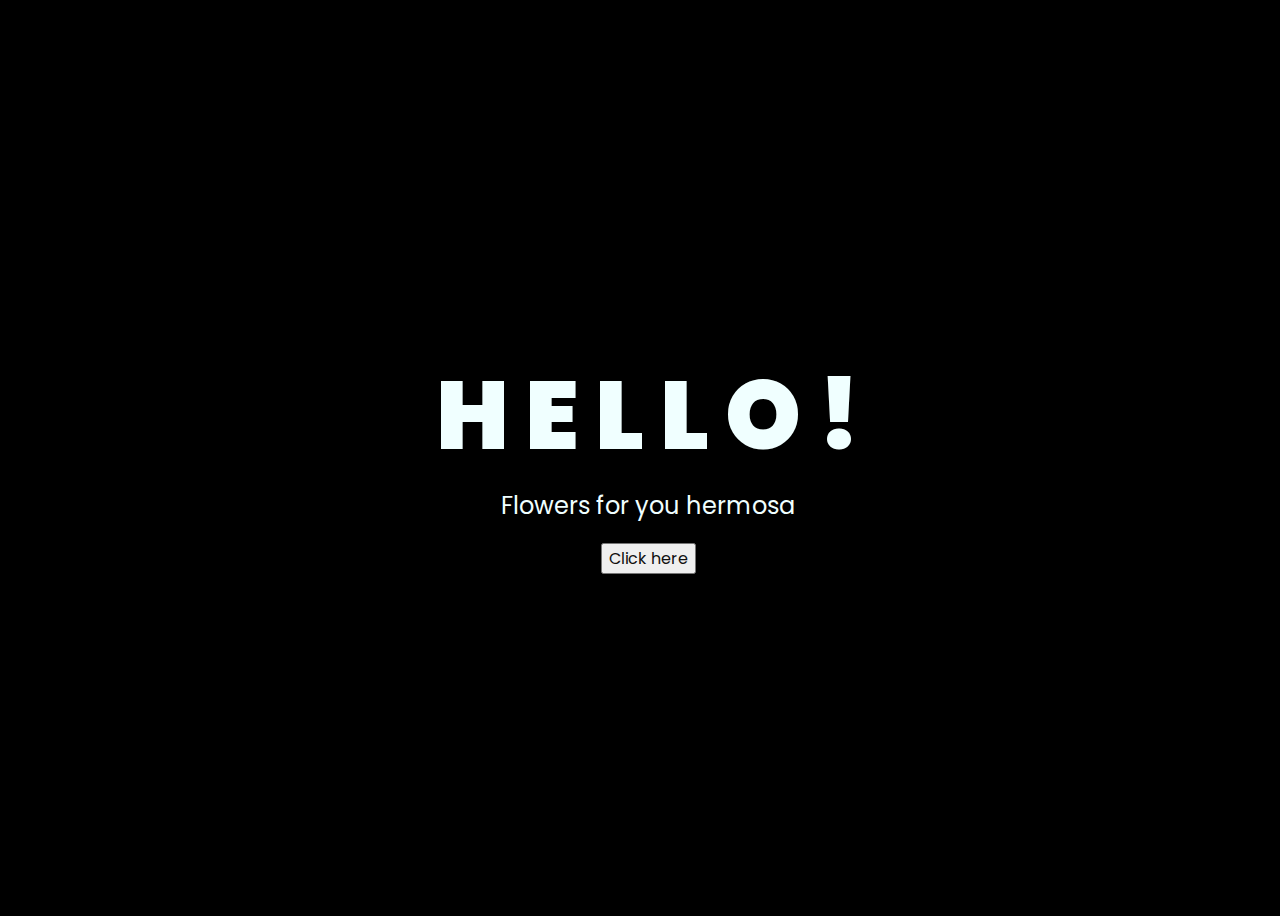
==== index.html @ 17073278 "Initial commit" ====
<!DOCTYPE html>
<html lang="en">
<head>
    <meta charset="UTF-8">
    <meta http-equiv="X-UA-Compatible" content="IE=edge">
    <meta name="viewport" content="width=device-width, initial-scale=1.0">
    <link rel="stylesheet" href="css/style.css">
    <link rel="icon" href="img/flowers.png" type="image/x-icon">
    <title>Flowers</title>
</head>
<body>
    <div class="greetings">
        <span>H</span>
        <span>E</span>
        <span>L</span>
        <span>L</span>
        <span>O</span>
        <span>!</span>
    </div>
    <div class="description">
        <span>Flowers for you hermosa</span>
    </div>
    <div class="button">
        <button>
            <a href="flower.html">Click here</a>
        </button>
        
    </div>
</body>
</html>
---- css/style.css ----
@import url('https://fonts.googleapis.com/css2?family=Poppins:ital,wght@0,500;1,900&display=swap');
*{
    font-family: 'Poppins',cursive;
}
body{
    color: azure;
    width: 100%;
    height: 100vh;
    display: flex;
    flex-direction: column;
    align-items: center;
    justify-content: center;
    background-color: black;
}
.greetings{
    font-size: 6rem;
    font-weight: 900;
}
.greetings > span{
    animation: glow 2.5s ease-in-out infinite;
}
@keyframes glow{
    0%, 100%{
        color: #fff;
        text-shadow: 0 0 12px #39c6d6, 0 0 50px #39c6d6, 0 0 100px #39c6d6;
    }
    10%, 90%{
        color: #111;
        text-shadow: none;
    }
}
.greetings > span:nth-child(2){
    animation-delay: .2s ;
}
.greetings > span:nth-child(3){
    animation-delay: .4s ;
}
.greetings > span:nth-child(4){
    animation-delay: .6s;
}
.greetings > span:nth-child(5){
    animation-delay: .8s;
}
.greetings > span:nth-child(6){
    animation-delay: 1s;
}

.description{
    font-size: 1.5rem;
    margin-bottom: 20px;
}

.button a{
    text-decoration: none;
    font-size: 1rem;
    color: #111;
}

@media screen and (max-width:574px){
    .greetings{
        display: block;
        font-size: 3rem;
        font-weight: 500;
        text-align: center;
    }
    .description{
        font-size: 1rem;
    }
    
    .button a{
        font-size: .5rem;
    }
}
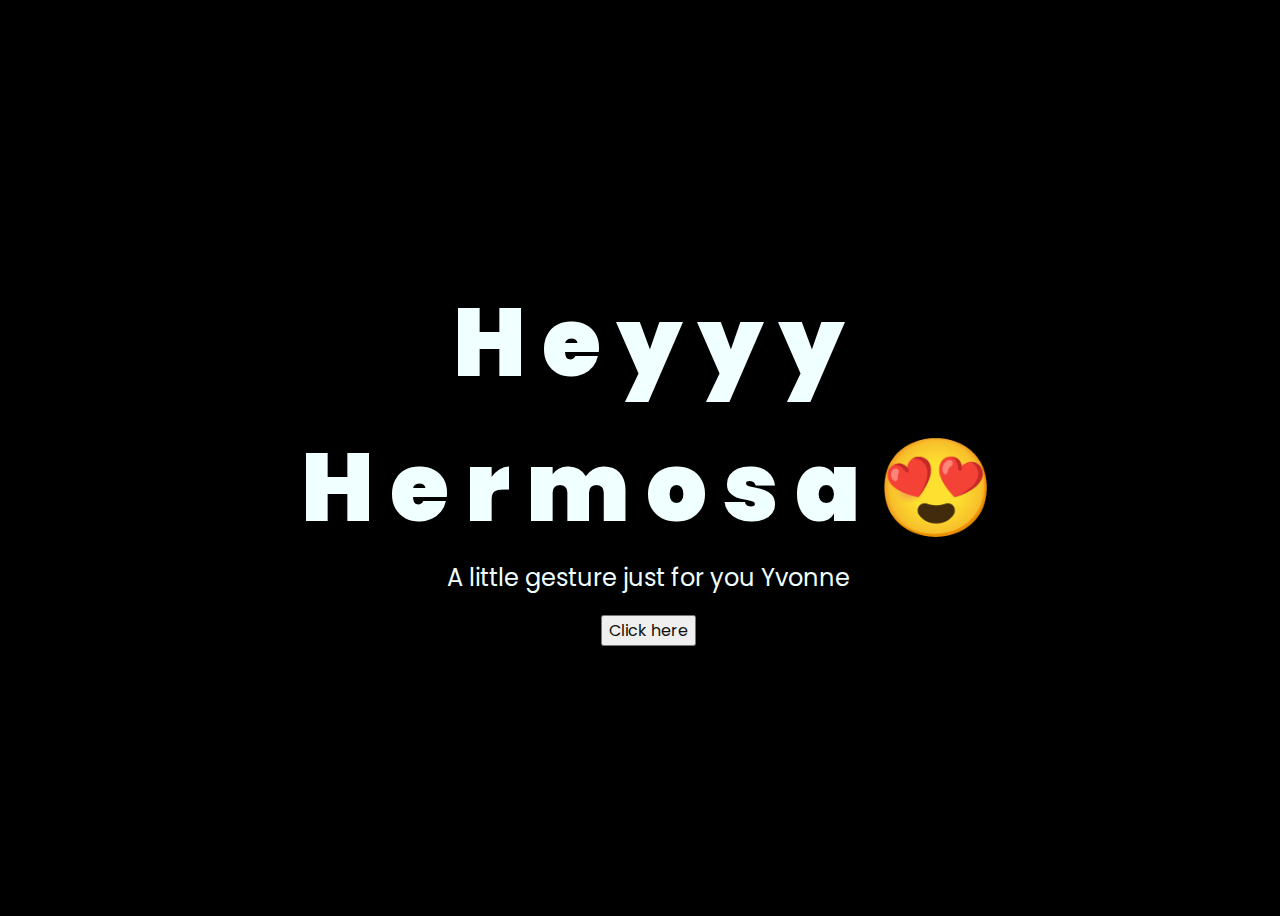
==== commit afcf70b6: "Fixed details" ====
--- a/index.html
+++ b/index.html
@@ -6,19 +6,28 @@
     <meta name="viewport" content="width=device-width, initial-scale=1.0">
     <link rel="stylesheet" href="css/style.css">
     <link rel="icon" href="img/flowers.png" type="image/x-icon">
-    <title>Flowers</title>
+    <title>Hermosa</title>
 </head>
 <body>
     <div class="greetings">
         <span>H</span>
-        <span>E</span>
-        <span>L</span>
-        <span>L</span>
-        <span>O</span>
-        <span>!</span>
+        <span>e</span>
+        <span>y</span>
+        <span>y</span>
+        <span>y</span>
+    </div>
+    <div class="greetings">
+        <span>H</span>
+        <span>e</span>
+        <span>r</span>
+        <span>m</span>
+        <span>o</span>
+        <span>s</span>
+        <span>a</span>
+        <span>😍</span>
     </div>
     <div class="description">
-        <span>Flowers for you hermosa</span>
+        <span>A little gesture just for you Yvonne</span>
     </div>
     <div class="button">
         <button>
--- a/css/style.css
+++ b/css/style.css
@@ -48,6 +48,7 @@
 .description{
     font-size: 1.5rem;
     margin-bottom: 20px;
+    flex-wrap: wrap;
 }
 
 .button a{
